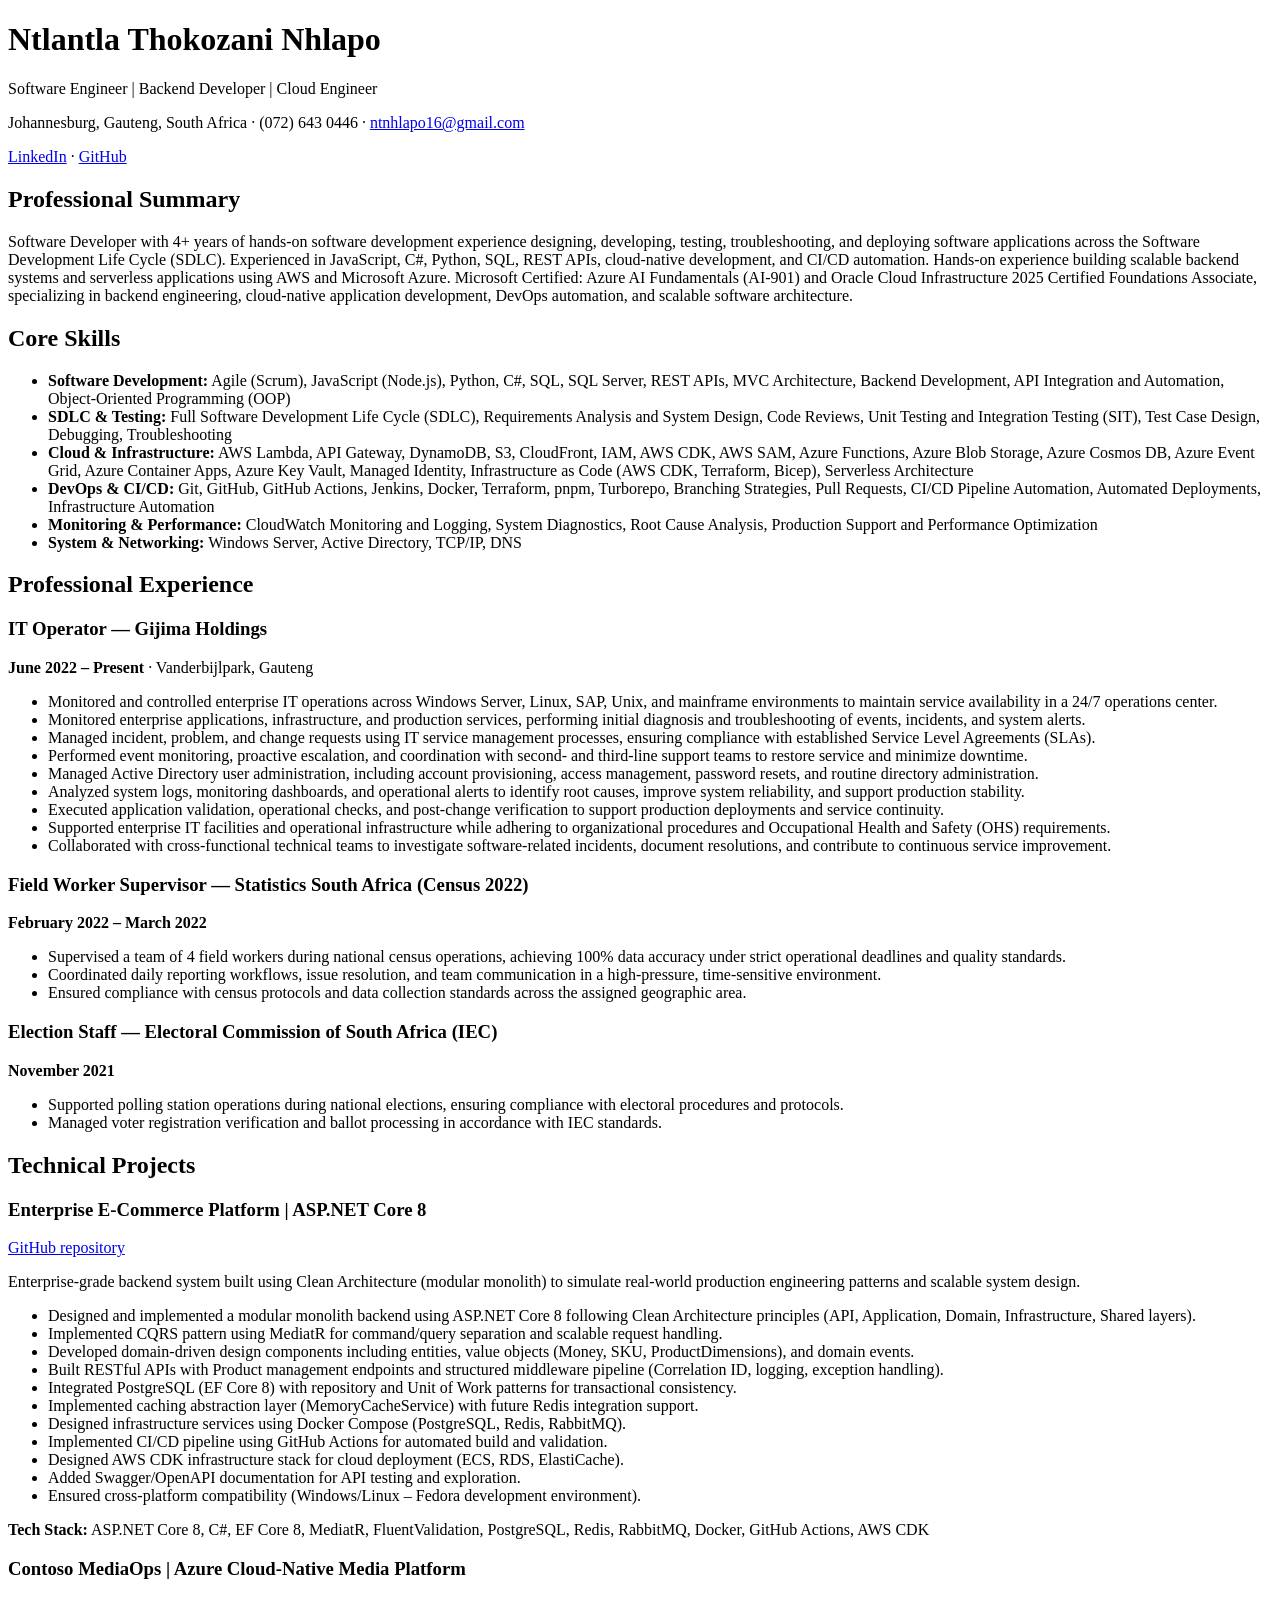
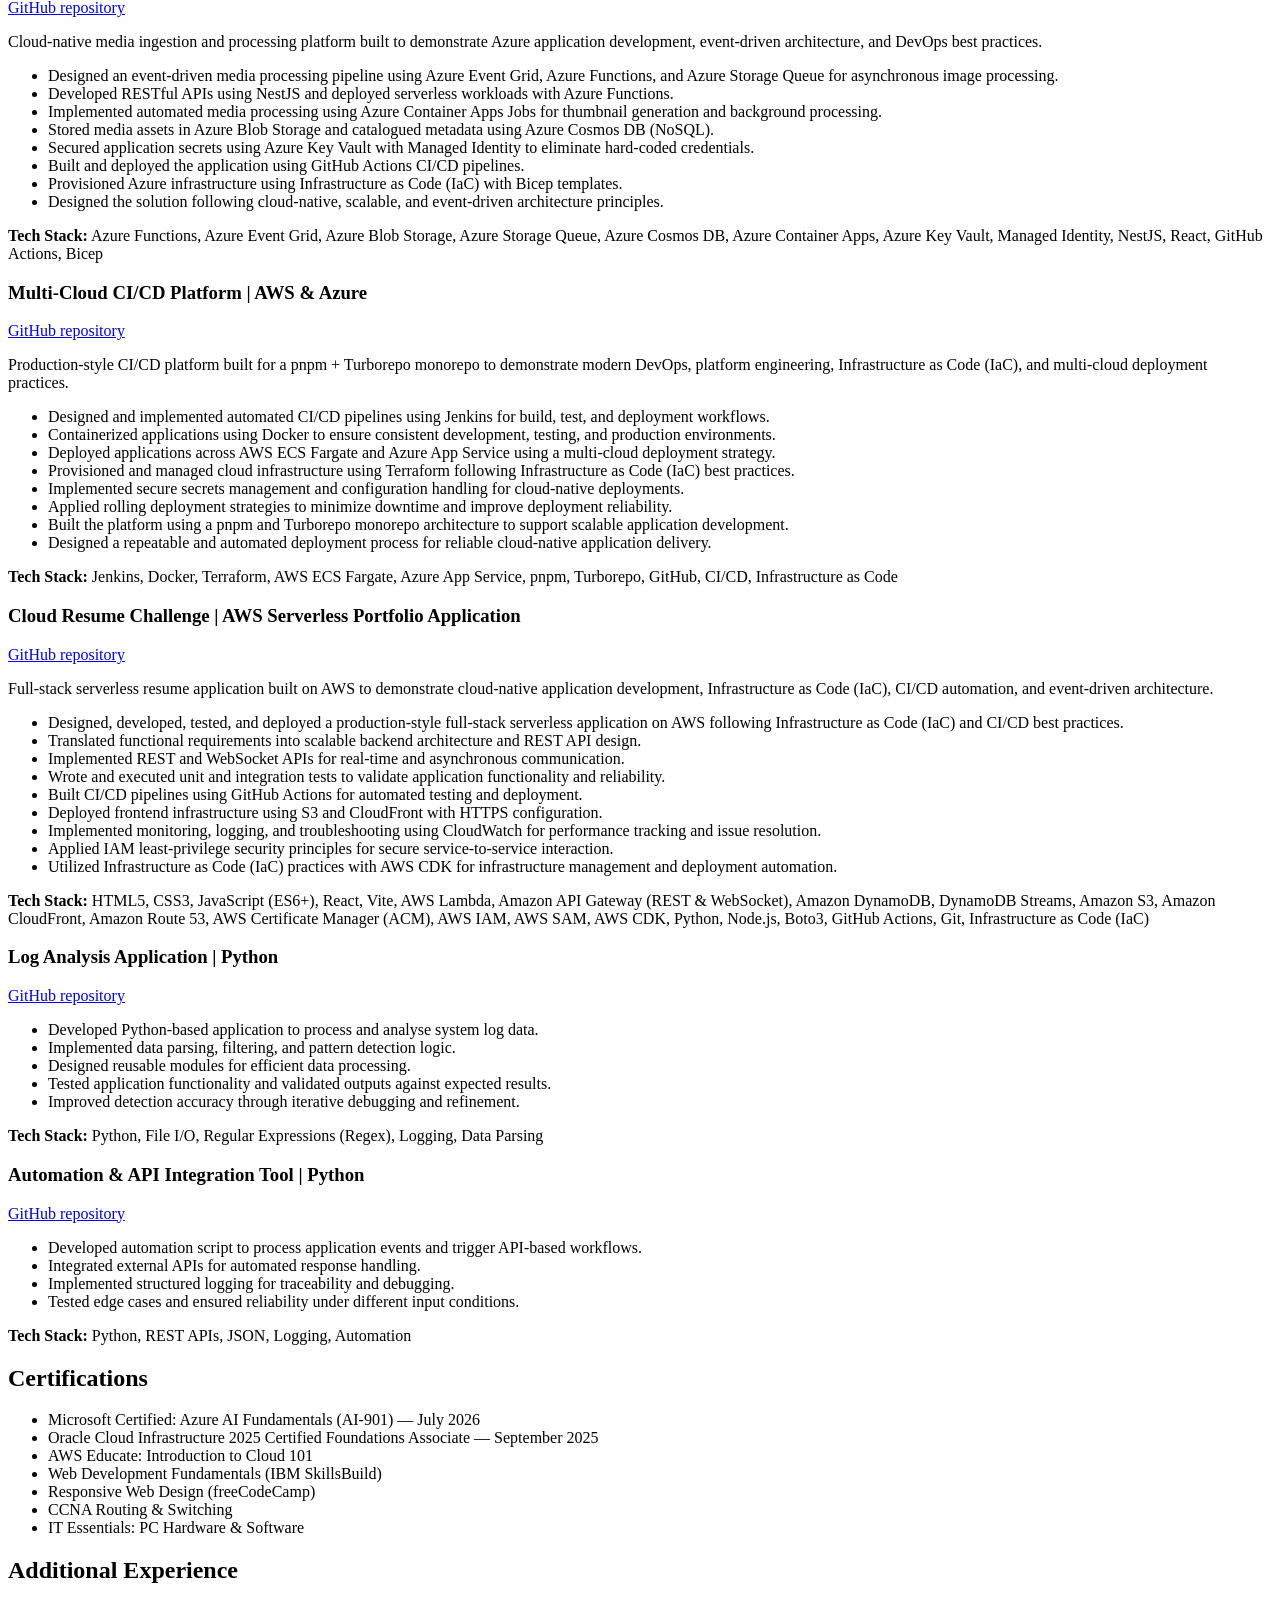
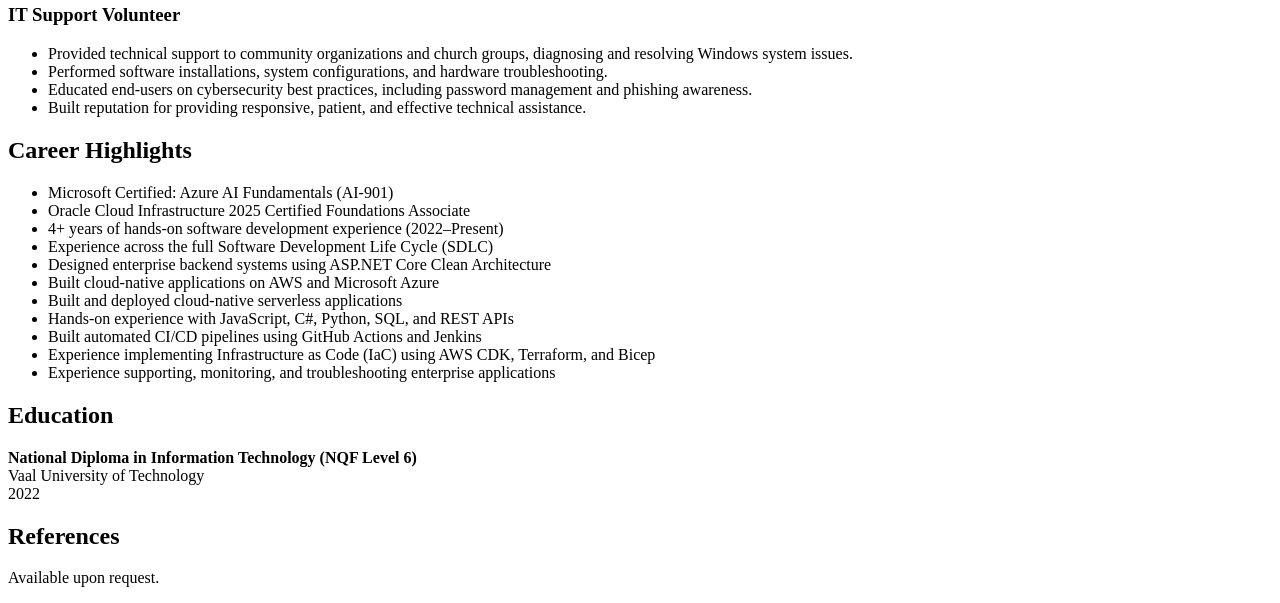
==== docs/product/public-resume-content.html @ 0b44c26f "docs: add approved-candidate public resume HTML content" ====
<!doctype html>
<html lang="en">
<head>
  <meta charset="utf-8">
  <meta name="viewport" content="width=device-width, initial-scale=1">
  <meta name="description" content="Public resume for Ntlantla Thokozani Nhlapo — Software Engineer, Backend Developer, and Cloud Engineer.">
  <title>Ntlantla Thokozani Nhlapo — Software Engineer</title>
</head>
<body>
  <main>
    <header>
      <h1>Ntlantla Thokozani Nhlapo</h1>
      <p>Software Engineer | Backend Developer | Cloud Engineer</p>
      <p>Johannesburg, Gauteng, South Africa · (072) 643 0446 · <a href="mailto:ntnhlapo16@gmail.com">ntnhlapo16@gmail.com</a></p>
      <p>
        <a href="https://linkedin.com/in/ntnhlapo16/">LinkedIn</a> ·
        <a href="https://github.com/s1xte3n/">GitHub</a>
      </p>
    </header>

    <section aria-labelledby="summary">
      <h2 id="summary">Professional Summary</h2>
      <p>
        Software Developer with 4+ years of hands-on software development experience designing,
        developing, testing, troubleshooting, and deploying software applications across the
        Software Development Life Cycle (SDLC). Experienced in JavaScript, C#, Python, SQL,
        REST APIs, cloud-native development, and CI/CD automation. Hands-on experience building
        scalable backend systems and serverless applications using AWS and Microsoft Azure.
        Microsoft Certified: Azure AI Fundamentals (AI-901) and Oracle Cloud Infrastructure
        2025 Certified Foundations Associate, specializing in backend engineering, cloud-native
        application development, DevOps automation, and scalable software architecture.
      </p>
    </section>

    <section aria-labelledby="skills">
      <h2 id="skills">Core Skills</h2>
      <ul>
        <li><strong>Software Development:</strong> Agile (Scrum), JavaScript (Node.js), Python, C#, SQL, SQL Server, REST APIs, MVC Architecture, Backend Development, API Integration and Automation, Object-Oriented Programming (OOP)</li>
        <li><strong>SDLC &amp; Testing:</strong> Full Software Development Life Cycle (SDLC), Requirements Analysis and System Design, Code Reviews, Unit Testing and Integration Testing (SIT), Test Case Design, Debugging, Troubleshooting</li>
        <li><strong>Cloud &amp; Infrastructure:</strong> AWS Lambda, API Gateway, DynamoDB, S3, CloudFront, IAM, AWS CDK, AWS SAM, Azure Functions, Azure Blob Storage, Azure Cosmos DB, Azure Event Grid, Azure Container Apps, Azure Key Vault, Managed Identity, Infrastructure as Code (AWS CDK, Terraform, Bicep), Serverless Architecture</li>
        <li><strong>DevOps &amp; CI/CD:</strong> Git, GitHub, GitHub Actions, Jenkins, Docker, Terraform, pnpm, Turborepo, Branching Strategies, Pull Requests, CI/CD Pipeline Automation, Automated Deployments, Infrastructure Automation</li>
        <li><strong>Monitoring &amp; Performance:</strong> CloudWatch Monitoring and Logging, System Diagnostics, Root Cause Analysis, Production Support and Performance Optimization</li>
        <li><strong>System &amp; Networking:</strong> Windows Server, Active Directory, TCP/IP, DNS</li>
      </ul>
    </section>

    <section aria-labelledby="experience">
      <h2 id="experience">Professional Experience</h2>

      <article>
        <h3>IT Operator — Gijima Holdings</h3>
        <p><strong>June 2022 – Present</strong> · Vanderbijlpark, Gauteng</p>
        <ul>
          <li>Monitored and controlled enterprise IT operations across Windows Server, Linux, SAP, Unix, and mainframe environments to maintain service availability in a 24/7 operations center.</li>
          <li>Monitored enterprise applications, infrastructure, and production services, performing initial diagnosis and troubleshooting of events, incidents, and system alerts.</li>
          <li>Managed incident, problem, and change requests using IT service management processes, ensuring compliance with established Service Level Agreements (SLAs).</li>
          <li>Performed event monitoring, proactive escalation, and coordination with second- and third-line support teams to restore service and minimize downtime.</li>
          <li>Managed Active Directory user administration, including account provisioning, access management, password resets, and routine directory administration.</li>
          <li>Analyzed system logs, monitoring dashboards, and operational alerts to identify root causes, improve system reliability, and support production stability.</li>
          <li>Executed application validation, operational checks, and post-change verification to support production deployments and service continuity.</li>
          <li>Supported enterprise IT facilities and operational infrastructure while adhering to organizational procedures and Occupational Health and Safety (OHS) requirements.</li>
          <li>Collaborated with cross-functional technical teams to investigate software-related incidents, document resolutions, and contribute to continuous service improvement.</li>
        </ul>
      </article>

      <article>
        <h3>Field Worker Supervisor — Statistics South Africa (Census 2022)</h3>
        <p><strong>February 2022 – March 2022</strong></p>
        <ul>
          <li>Supervised a team of 4 field workers during national census operations, achieving 100% data accuracy under strict operational deadlines and quality standards.</li>
          <li>Coordinated daily reporting workflows, issue resolution, and team communication in a high-pressure, time-sensitive environment.</li>
          <li>Ensured compliance with census protocols and data collection standards across the assigned geographic area.</li>
        </ul>
      </article>

      <article>
        <h3>Election Staff — Electoral Commission of South Africa (IEC)</h3>
        <p><strong>November 2021</strong></p>
        <ul>
          <li>Supported polling station operations during national elections, ensuring compliance with electoral procedures and protocols.</li>
          <li>Managed voter registration verification and ballot processing in accordance with IEC standards.</li>
        </ul>
      </article>
    </section>

    <section aria-labelledby="projects">
      <h2 id="projects">Technical Projects</h2>

      <article>
        <h3>Enterprise E-Commerce Platform | ASP.NET Core 8</h3>
        <p><a href="https://github.com/s1xte3n/ecommerce-platform">GitHub repository</a></p>
        <p>Enterprise-grade backend system built using Clean Architecture (modular monolith) to simulate real-world production engineering patterns and scalable system design.</p>
        <ul>
          <li>Designed and implemented a modular monolith backend using ASP.NET Core 8 following Clean Architecture principles (API, Application, Domain, Infrastructure, Shared layers).</li>
          <li>Implemented CQRS pattern using MediatR for command/query separation and scalable request handling.</li>
          <li>Developed domain-driven design components including entities, value objects (Money, SKU, ProductDimensions), and domain events.</li>
          <li>Built RESTful APIs with Product management endpoints and structured middleware pipeline (Correlation ID, logging, exception handling).</li>
          <li>Integrated PostgreSQL (EF Core 8) with repository and Unit of Work patterns for transactional consistency.</li>
          <li>Implemented caching abstraction layer (MemoryCacheService) with future Redis integration support.</li>
          <li>Designed infrastructure services using Docker Compose (PostgreSQL, Redis, RabbitMQ).</li>
          <li>Implemented CI/CD pipeline using GitHub Actions for automated build and validation.</li>
          <li>Designed AWS CDK infrastructure stack for cloud deployment (ECS, RDS, ElastiCache).</li>
          <li>Added Swagger/OpenAPI documentation for API testing and exploration.</li>
          <li>Ensured cross-platform compatibility (Windows/Linux – Fedora development environment).</li>
        </ul>
        <p><strong>Tech Stack:</strong> ASP.NET Core 8, C#, EF Core 8, MediatR, FluentValidation, PostgreSQL, Redis, RabbitMQ, Docker, GitHub Actions, AWS CDK</p>
      </article>

      <article>
        <h3>Contoso MediaOps | Azure Cloud-Native Media Platform</h3>
        <p><a href="https://github.com/s1xte3n/mediaops">GitHub repository</a></p>
        <p>Cloud-native media ingestion and processing platform built to demonstrate Azure application development, event-driven architecture, and DevOps best practices.</p>
        <ul>
          <li>Designed an event-driven media processing pipeline using Azure Event Grid, Azure Functions, and Azure Storage Queue for asynchronous image processing.</li>
          <li>Developed RESTful APIs using NestJS and deployed serverless workloads with Azure Functions.</li>
          <li>Implemented automated media processing using Azure Container Apps Jobs for thumbnail generation and background processing.</li>
          <li>Stored media assets in Azure Blob Storage and catalogued metadata using Azure Cosmos DB (NoSQL).</li>
          <li>Secured application secrets using Azure Key Vault with Managed Identity to eliminate hard-coded credentials.</li>
          <li>Built and deployed the application using GitHub Actions CI/CD pipelines.</li>
          <li>Provisioned Azure infrastructure using Infrastructure as Code (IaC) with Bicep templates.</li>
          <li>Designed the solution following cloud-native, scalable, and event-driven architecture principles.</li>
        </ul>
        <p><strong>Tech Stack:</strong> Azure Functions, Azure Event Grid, Azure Blob Storage, Azure Storage Queue, Azure Cosmos DB, Azure Container Apps, Azure Key Vault, Managed Identity, NestJS, React, GitHub Actions, Bicep</p>
      </article>

      <article>
        <h3>Multi-Cloud CI/CD Platform | AWS &amp; Azure</h3>
        <p><a href="https://github.com/s1xte3n/monorepo-cicd-aws-azure">GitHub repository</a></p>
        <p>Production-style CI/CD platform built for a pnpm + Turborepo monorepo to demonstrate modern DevOps, platform engineering, Infrastructure as Code (IaC), and multi-cloud deployment practices.</p>
        <ul>
          <li>Designed and implemented automated CI/CD pipelines using Jenkins for build, test, and deployment workflows.</li>
          <li>Containerized applications using Docker to ensure consistent development, testing, and production environments.</li>
          <li>Deployed applications across AWS ECS Fargate and Azure App Service using a multi-cloud deployment strategy.</li>
          <li>Provisioned and managed cloud infrastructure using Terraform following Infrastructure as Code (IaC) best practices.</li>
          <li>Implemented secure secrets management and configuration handling for cloud-native deployments.</li>
          <li>Applied rolling deployment strategies to minimize downtime and improve deployment reliability.</li>
          <li>Built the platform using a pnpm and Turborepo monorepo architecture to support scalable application development.</li>
          <li>Designed a repeatable and automated deployment process for reliable cloud-native application delivery.</li>
        </ul>
        <p><strong>Tech Stack:</strong> Jenkins, Docker, Terraform, AWS ECS Fargate, Azure App Service, pnpm, Turborepo, GitHub, CI/CD, Infrastructure as Code</p>
      </article>

      <article>
        <h3>Cloud Resume Challenge | AWS Serverless Portfolio Application</h3>
        <p><a href="https://github.com/s1xte3n/sixteen-resume">GitHub repository</a></p>
        <p>Full-stack serverless resume application built on AWS to demonstrate cloud-native application development, Infrastructure as Code (IaC), CI/CD automation, and event-driven architecture.</p>
        <ul>
          <li>Designed, developed, tested, and deployed a production-style full-stack serverless application on AWS following Infrastructure as Code (IaC) and CI/CD best practices.</li>
          <li>Translated functional requirements into scalable backend architecture and REST API design.</li>
          <li>Implemented REST and WebSocket APIs for real-time and asynchronous communication.</li>
          <li>Wrote and executed unit and integration tests to validate application functionality and reliability.</li>
          <li>Built CI/CD pipelines using GitHub Actions for automated testing and deployment.</li>
          <li>Deployed frontend infrastructure using S3 and CloudFront with HTTPS configuration.</li>
          <li>Implemented monitoring, logging, and troubleshooting using CloudWatch for performance tracking and issue resolution.</li>
          <li>Applied IAM least-privilege security principles for secure service-to-service interaction.</li>
          <li>Utilized Infrastructure as Code (IaC) practices with AWS CDK for infrastructure management and deployment automation.</li>
        </ul>
        <p><strong>Tech Stack:</strong> HTML5, CSS3, JavaScript (ES6+), React, Vite, AWS Lambda, Amazon API Gateway (REST &amp; WebSocket), Amazon DynamoDB, DynamoDB Streams, Amazon S3, Amazon CloudFront, Amazon Route 53, AWS Certificate Manager (ACM), AWS IAM, AWS SAM, AWS CDK, Python, Node.js, Boto3, GitHub Actions, Git, Infrastructure as Code (IaC)</p>
      </article>

      <article>
        <h3>Log Analysis Application | Python</h3>
        <p><a href="https://github.com/s1xte3n/python-log-analyzer">GitHub repository</a></p>
        <ul>
          <li>Developed Python-based application to process and analyse system log data.</li>
          <li>Implemented data parsing, filtering, and pattern detection logic.</li>
          <li>Designed reusable modules for efficient data processing.</li>
          <li>Tested application functionality and validated outputs against expected results.</li>
          <li>Improved detection accuracy through iterative debugging and refinement.</li>
        </ul>
        <p><strong>Tech Stack:</strong> Python, File I/O, Regular Expressions (Regex), Logging, Data Parsing</p>
      </article>

      <article>
        <h3>Automation &amp; API Integration Tool | Python</h3>
        <p><a href="https://github.com/s1xte3n/automated-security-response-script">GitHub repository</a></p>
        <ul>
          <li>Developed automation script to process application events and trigger API-based workflows.</li>
          <li>Integrated external APIs for automated response handling.</li>
          <li>Implemented structured logging for traceability and debugging.</li>
          <li>Tested edge cases and ensured reliability under different input conditions.</li>
        </ul>
        <p><strong>Tech Stack:</strong> Python, REST APIs, JSON, Logging, Automation</p>
      </article>
    </section>

    <section aria-labelledby="certifications">
      <h2 id="certifications">Certifications</h2>
      <ul>
        <li>Microsoft Certified: Azure AI Fundamentals (AI-901) — July 2026</li>
        <li>Oracle Cloud Infrastructure 2025 Certified Foundations Associate — September 2025</li>
        <li>AWS Educate: Introduction to Cloud 101</li>
        <li>Web Development Fundamentals (IBM SkillsBuild)</li>
        <li>Responsive Web Design (freeCodeCamp)</li>
        <li>CCNA Routing &amp; Switching</li>
        <li>IT Essentials: PC Hardware &amp; Software</li>
      </ul>
    </section>

    <section aria-labelledby="additional">
      <h2 id="additional">Additional Experience</h2>
      <article>
        <h3>IT Support Volunteer</h3>
        <ul>
          <li>Provided technical support to community organizations and church groups, diagnosing and resolving Windows system issues.</li>
          <li>Performed software installations, system configurations, and hardware troubleshooting.</li>
          <li>Educated end-users on cybersecurity best practices, including password management and phishing awareness.</li>
          <li>Built reputation for providing responsive, patient, and effective technical assistance.</li>
        </ul>
      </article>
    </section>

    <section aria-labelledby="highlights">
      <h2 id="highlights">Career Highlights</h2>
      <ul>
        <li>Microsoft Certified: Azure AI Fundamentals (AI-901)</li>
        <li>Oracle Cloud Infrastructure 2025 Certified Foundations Associate</li>
        <li>4+ years of hands-on software development experience (2022–Present)</li>
        <li>Experience across the full Software Development Life Cycle (SDLC)</li>
        <li>Designed enterprise backend systems using ASP.NET Core Clean Architecture</li>
        <li>Built cloud-native applications on AWS and Microsoft Azure</li>
        <li>Built and deployed cloud-native serverless applications</li>
        <li>Hands-on experience with JavaScript, C#, Python, SQL, and REST APIs</li>
        <li>Built automated CI/CD pipelines using GitHub Actions and Jenkins</li>
        <li>Experience implementing Infrastructure as Code (IaC) using AWS CDK, Terraform, and Bicep</li>
        <li>Experience supporting, monitoring, and troubleshooting enterprise applications</li>
      </ul>
    </section>

    <section aria-labelledby="education">
      <h2 id="education">Education</h2>
      <p><strong>National Diploma in Information Technology (NQF Level 6)</strong><br>Vaal University of Technology<br>2022</p>
    </section>

    <section aria-labelledby="references">
      <h2 id="references">References</h2>
      <p>Available upon request.</p>
    </section>
  </main>
</body>
</html>
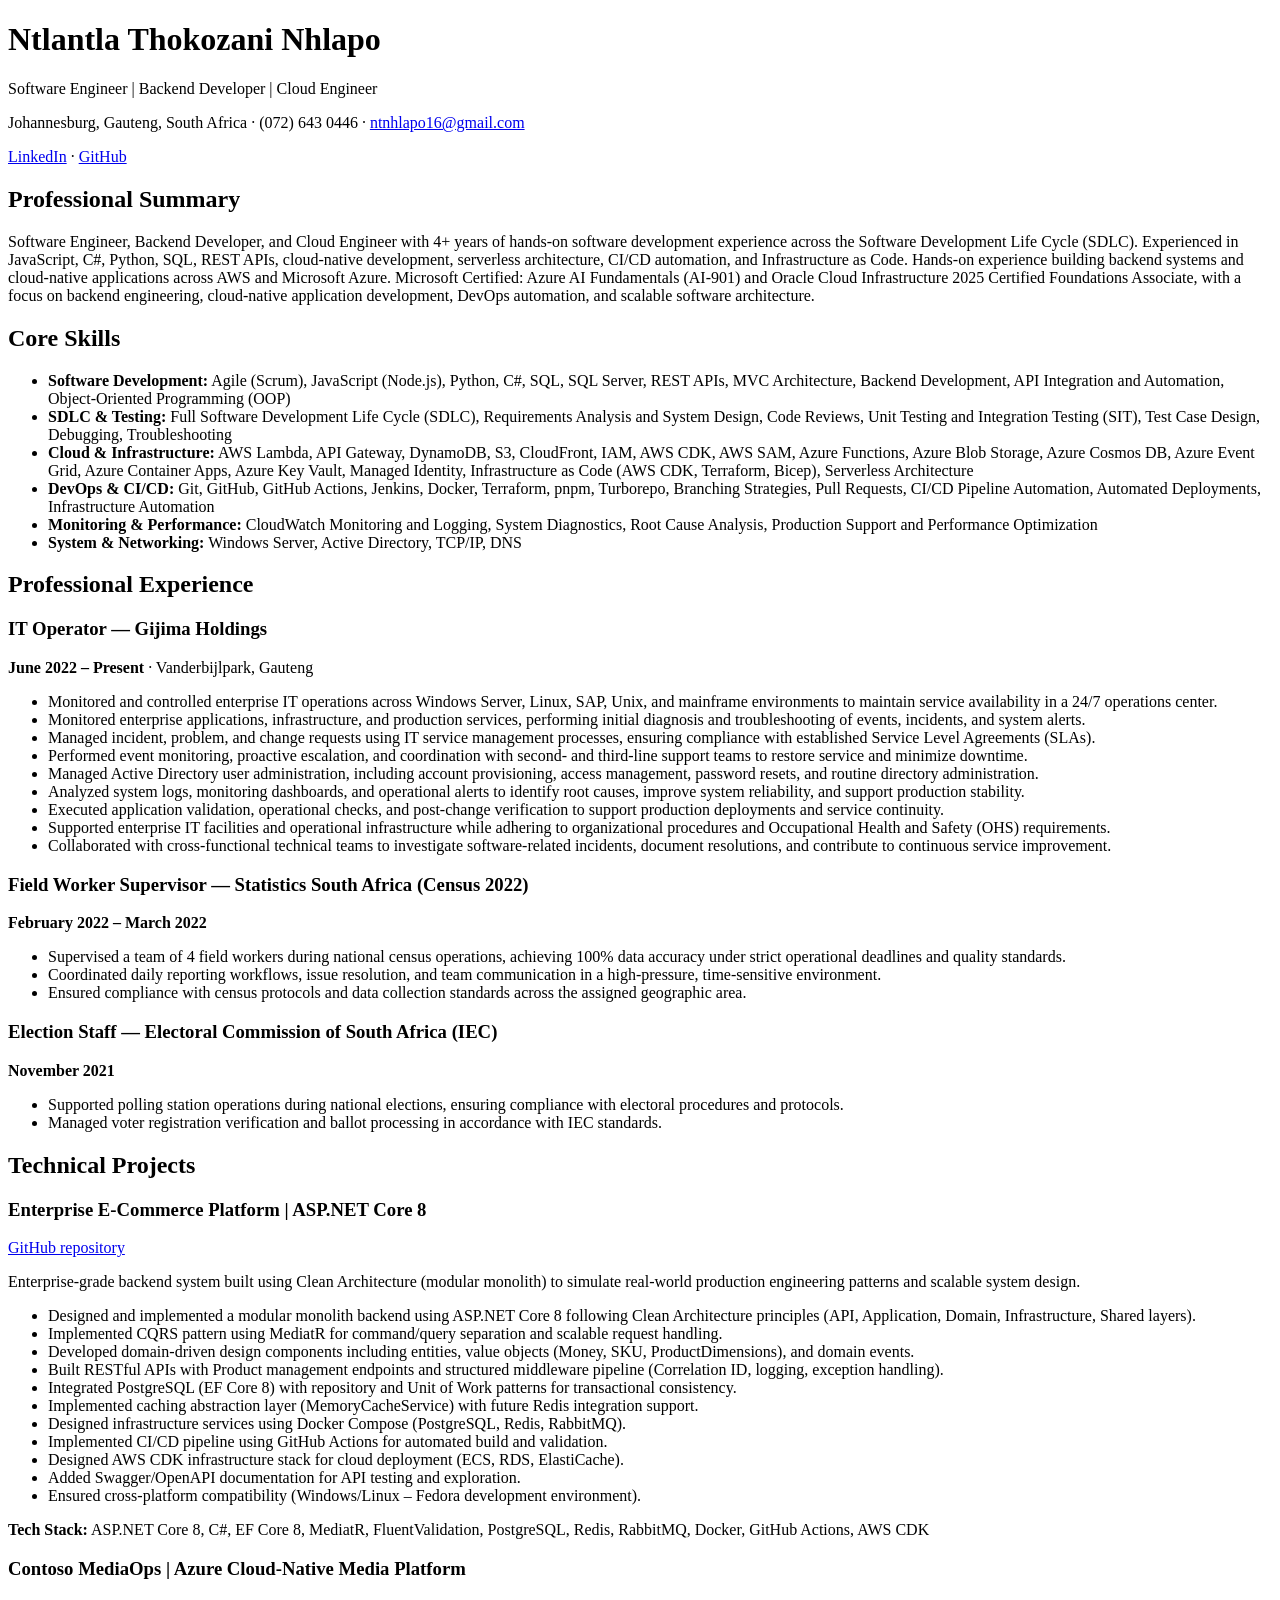
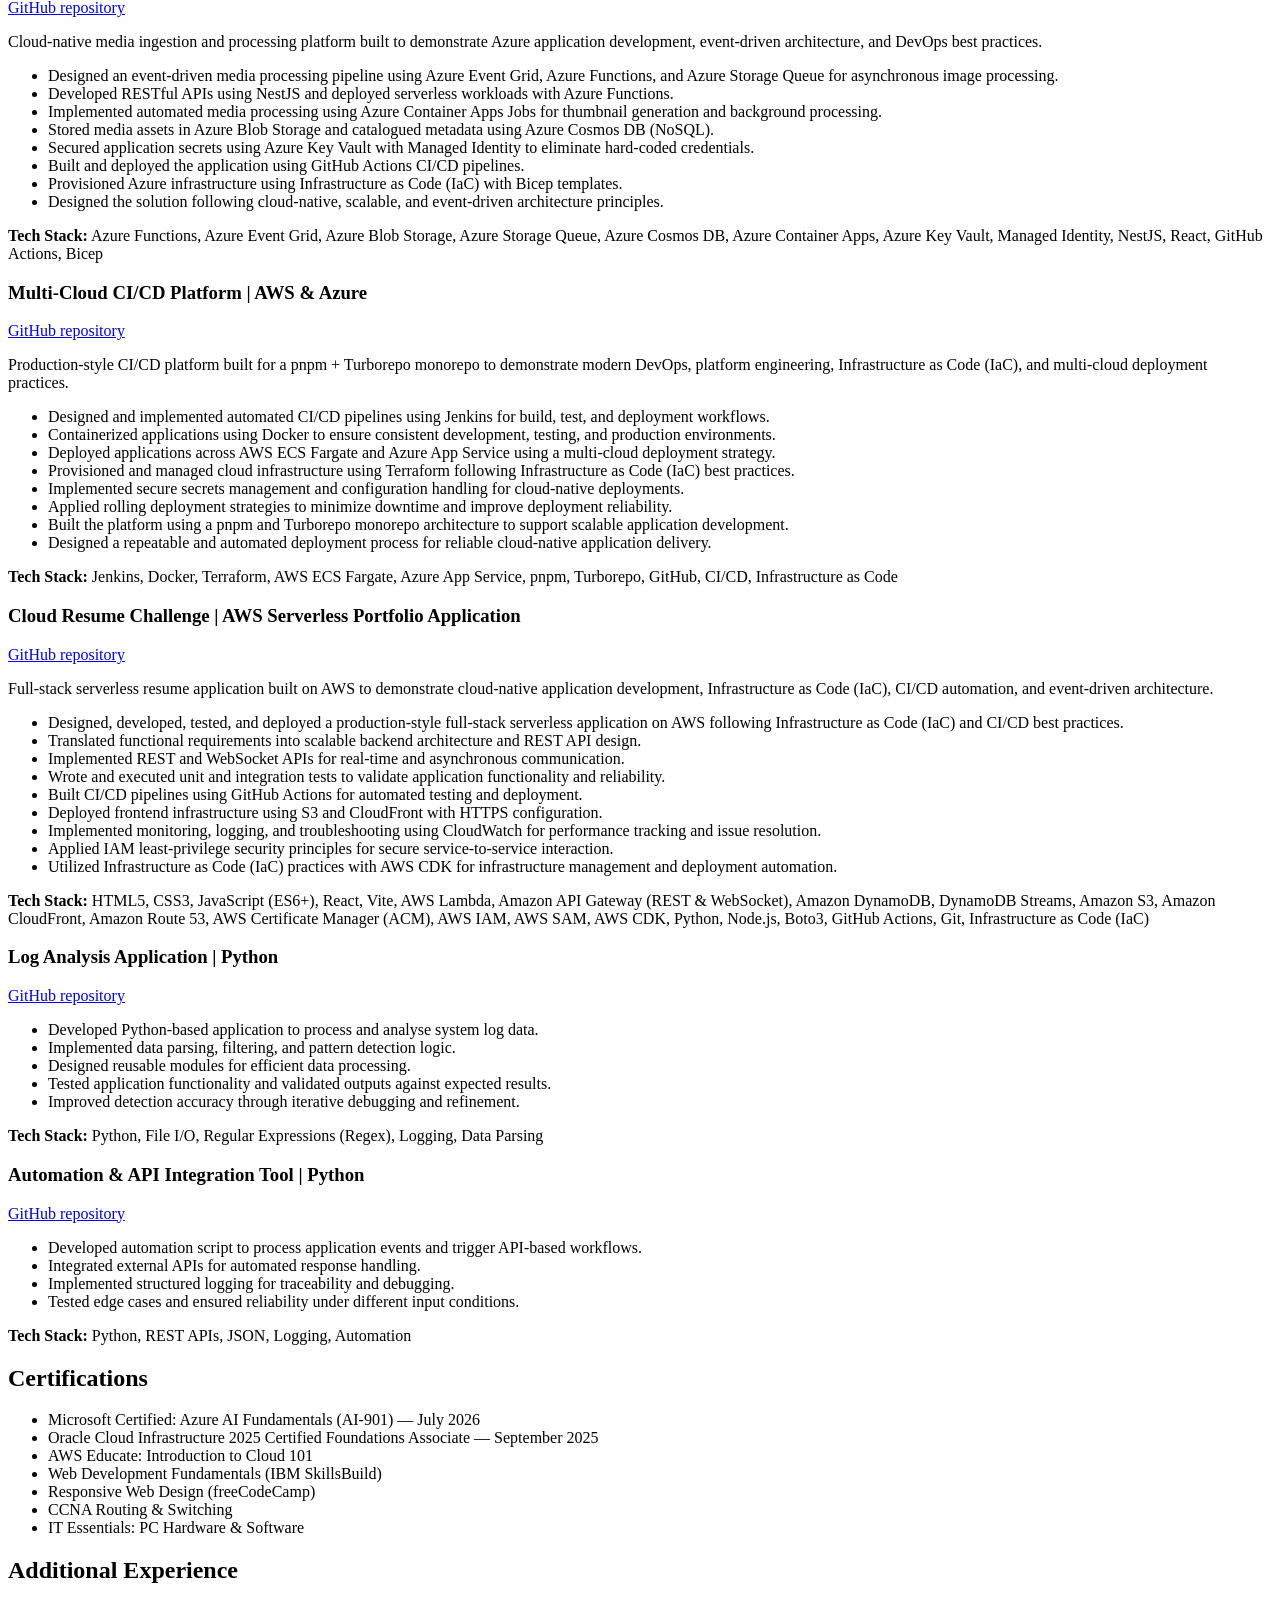
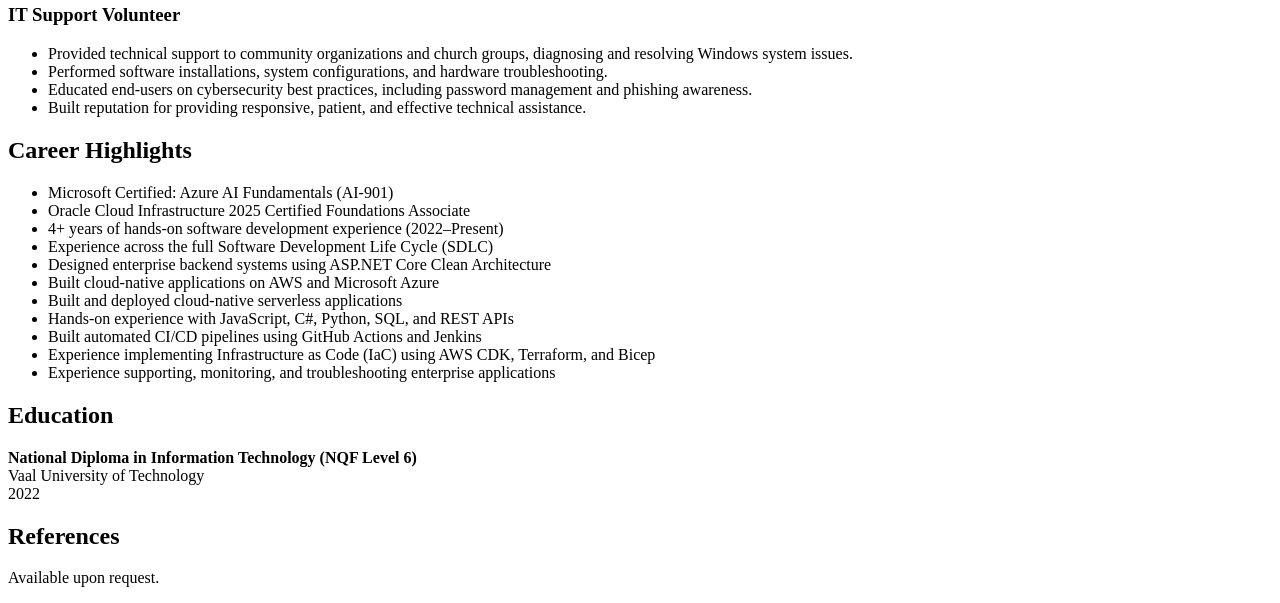
==== commit de907813: "docs: update public resume content from approved CV positioning" ====
--- a/docs/product/public-resume-content.html
+++ b/docs/product/public-resume-content.html
@@ -21,14 +21,12 @@
     <section aria-labelledby="summary">
       <h2 id="summary">Professional Summary</h2>
       <p>
-        Software Developer with 4+ years of hands-on software development experience designing,
-        developing, testing, troubleshooting, and deploying software applications across the
-        Software Development Life Cycle (SDLC). Experienced in JavaScript, C#, Python, SQL,
-        REST APIs, cloud-native development, and CI/CD automation. Hands-on experience building
-        scalable backend systems and serverless applications using AWS and Microsoft Azure.
-        Microsoft Certified: Azure AI Fundamentals (AI-901) and Oracle Cloud Infrastructure
-        2025 Certified Foundations Associate, specializing in backend engineering, cloud-native
-        application development, DevOps automation, and scalable software architecture.
+        Software Engineer, Backend Developer, and Cloud Engineer with 4+ years of hands-on software development experience
+        across the Software Development Life Cycle (SDLC). Experienced in JavaScript, C#, Python, SQL, REST APIs, cloud-native
+        development, serverless architecture, CI/CD automation, and Infrastructure as Code. Hands-on experience building
+        backend systems and cloud-native applications across AWS and Microsoft Azure. Microsoft Certified: Azure AI
+        Fundamentals (AI-901) and Oracle Cloud Infrastructure 2025 Certified Foundations Associate, with a focus on backend
+        engineering, cloud-native application development, DevOps automation, and scalable software architecture.
       </p>
     </section>
 
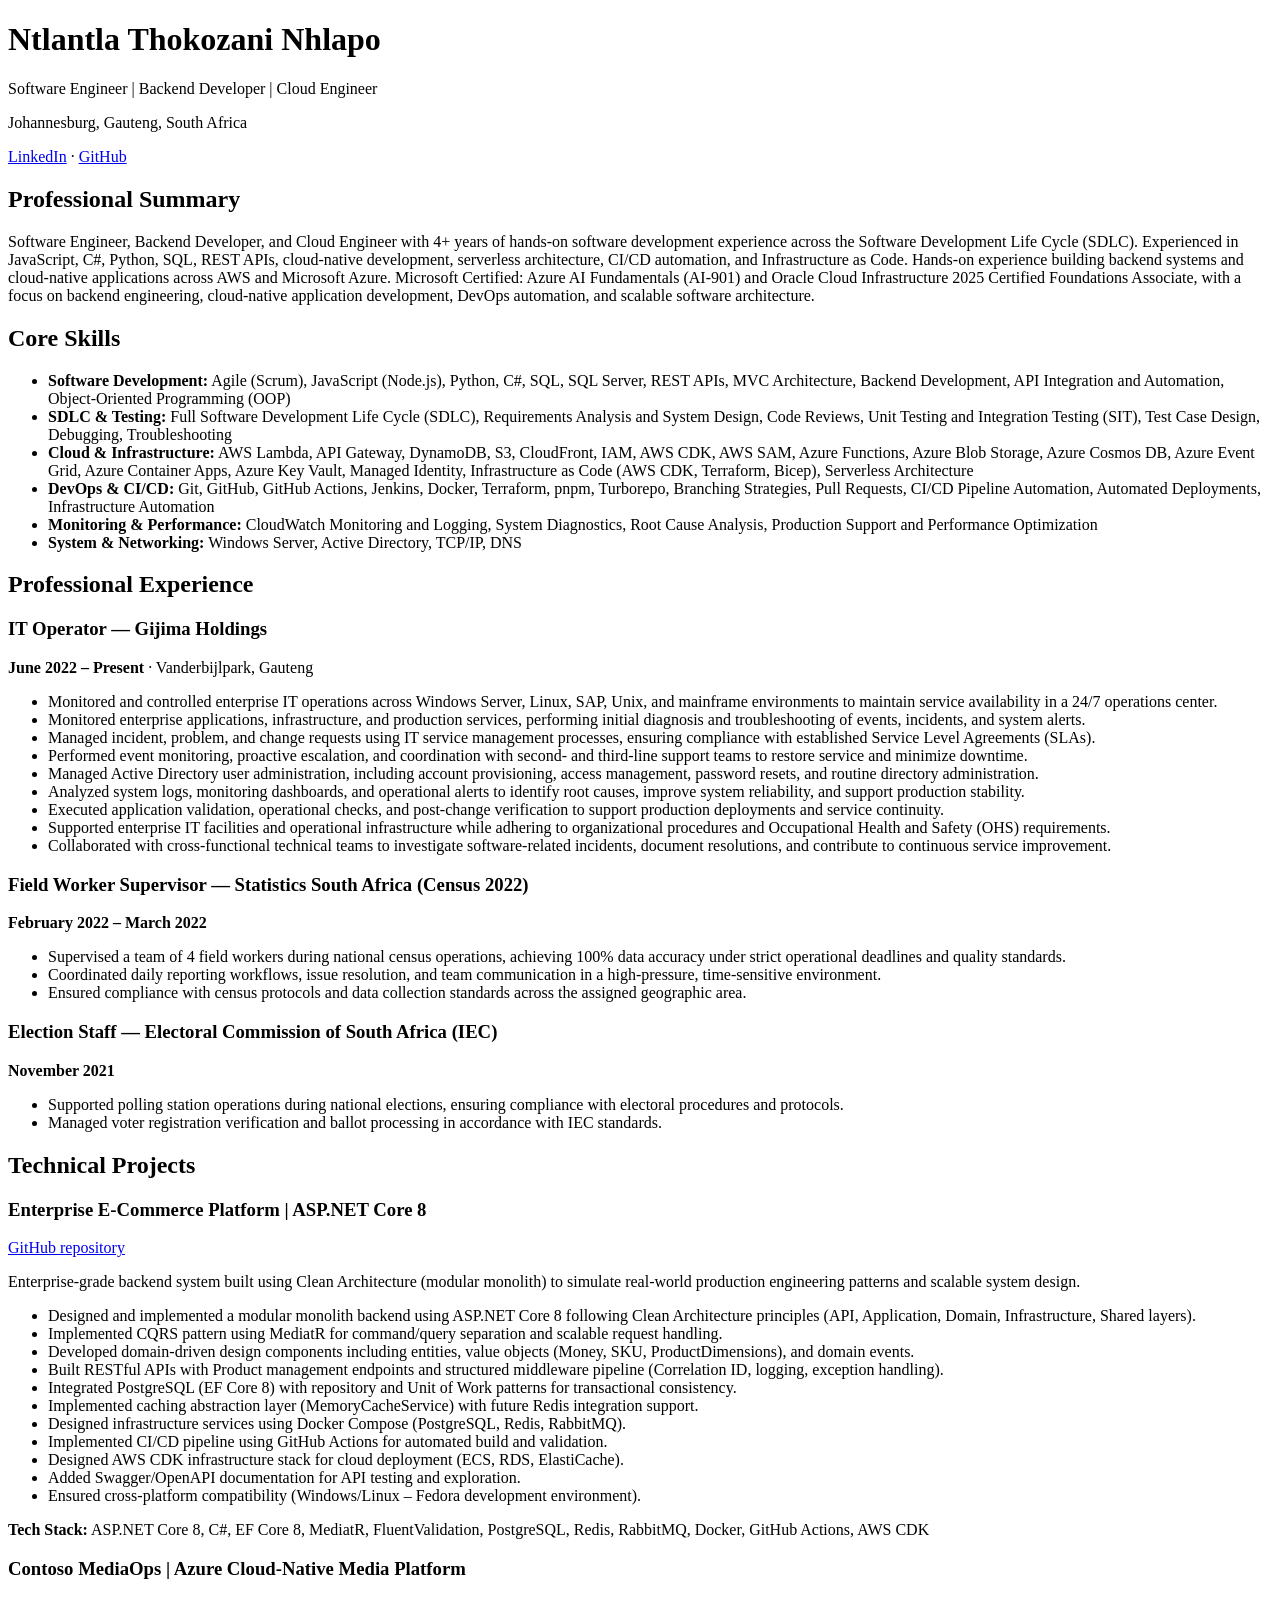
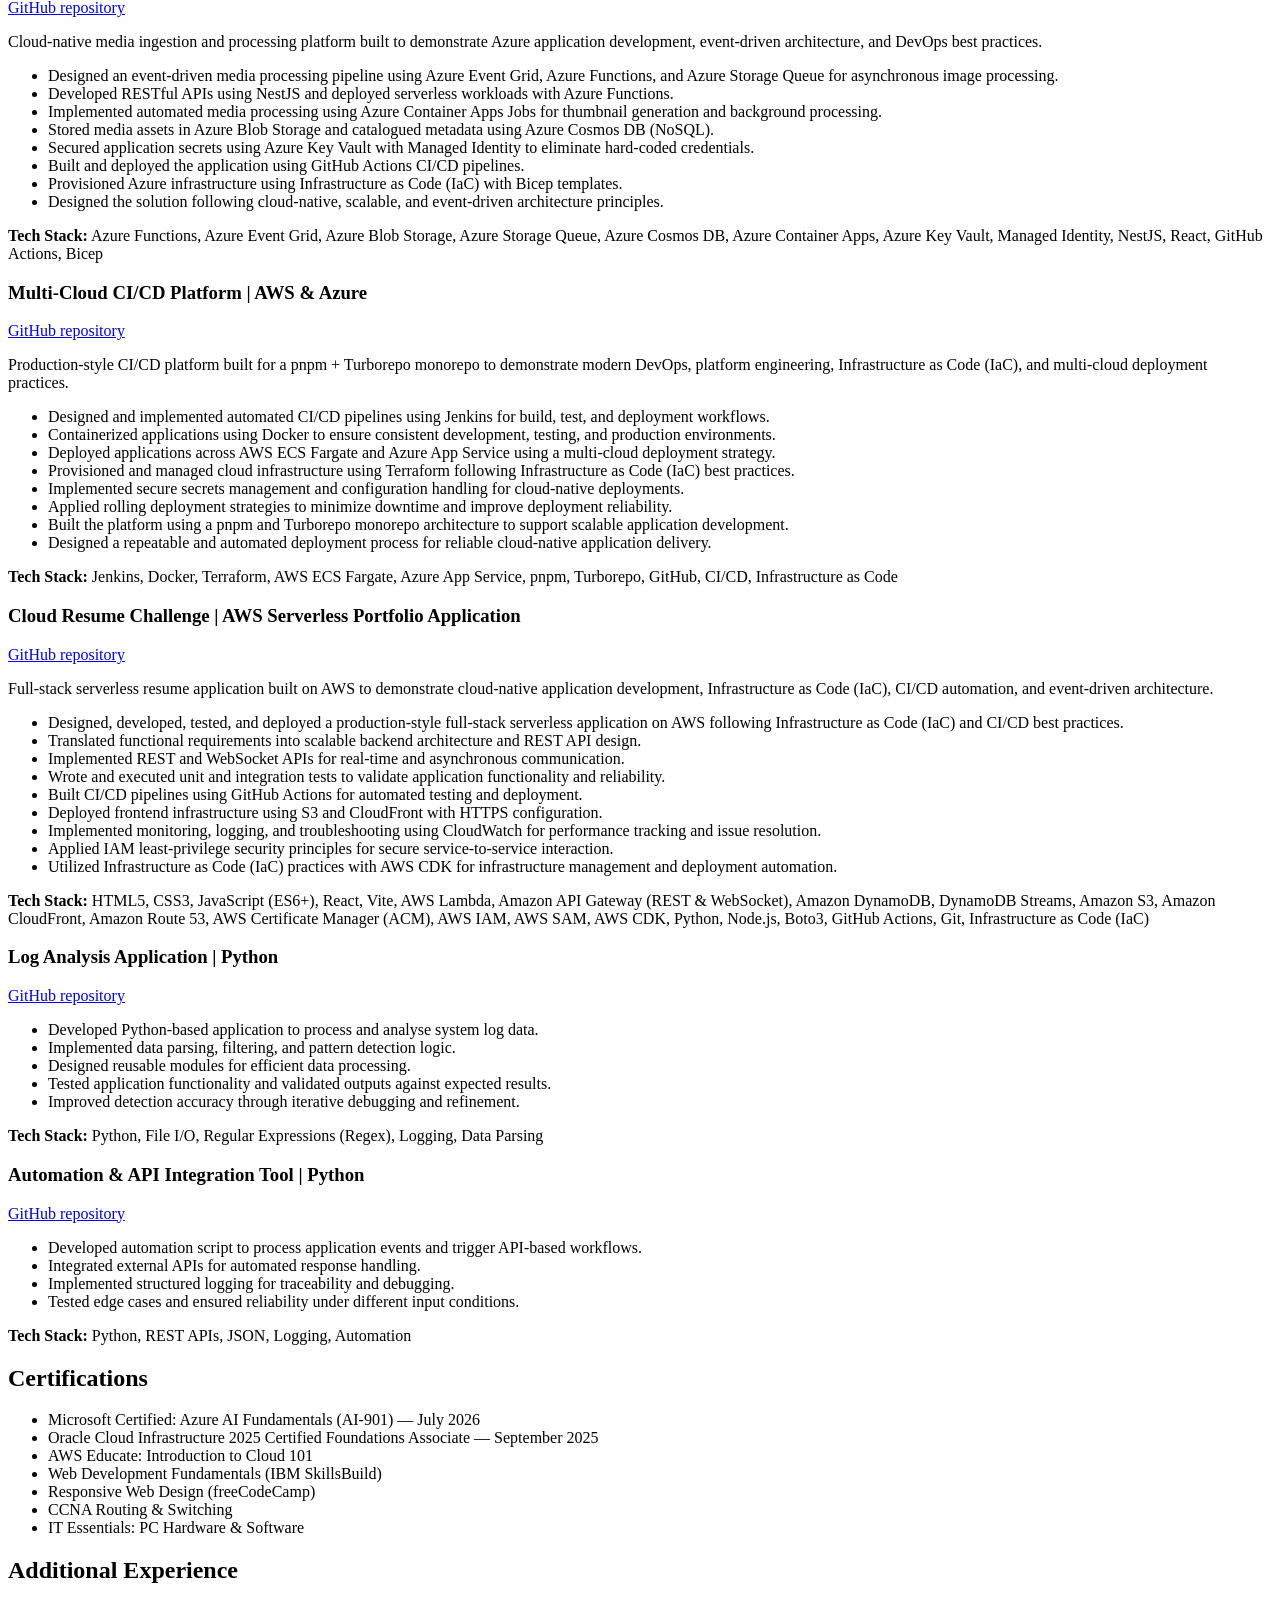
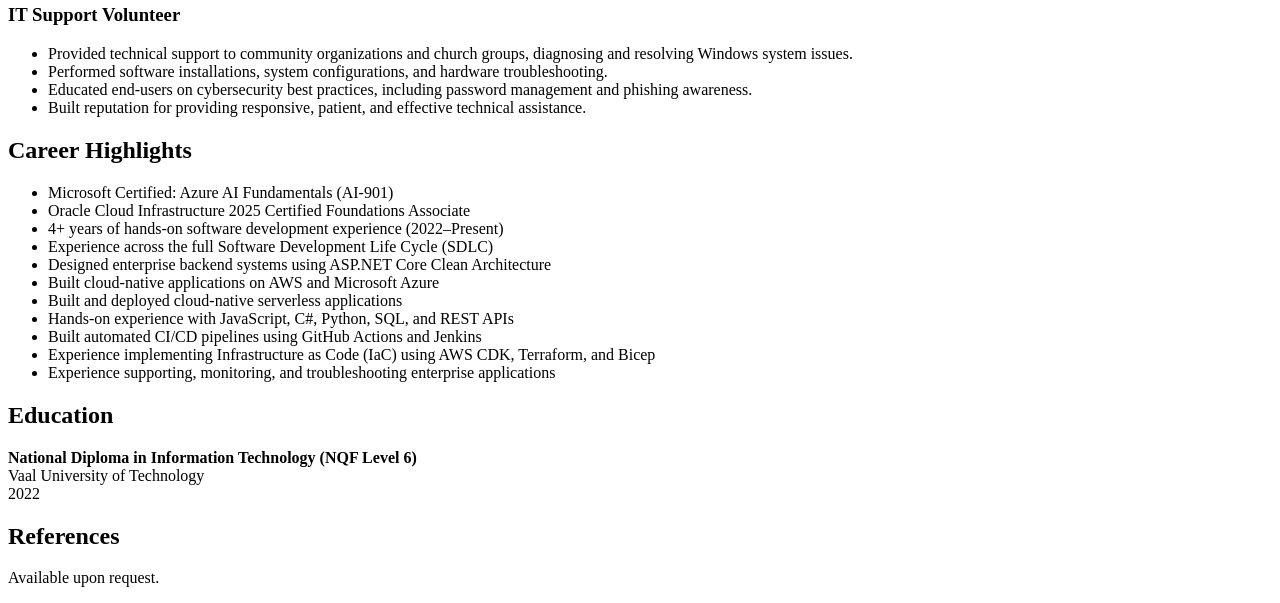
==== commit fda97923: "fix: restrict public resume to approved contact details" ====
--- a/docs/product/public-resume-content.html
+++ b/docs/product/public-resume-content.html
@@ -11,7 +11,7 @@
     <header>
       <h1>Ntlantla Thokozani Nhlapo</h1>
       <p>Software Engineer | Backend Developer | Cloud Engineer</p>
-      <p>Johannesburg, Gauteng, South Africa · (072) 643 0446 · <a href="mailto:ntnhlapo16@gmail.com">ntnhlapo16@gmail.com</a></p>
+      <p>Johannesburg, Gauteng, South Africa</p>
       <p>
         <a href="https://linkedin.com/in/ntnhlapo16/">LinkedIn</a> ·
         <a href="https://github.com/s1xte3n/">GitHub</a>
